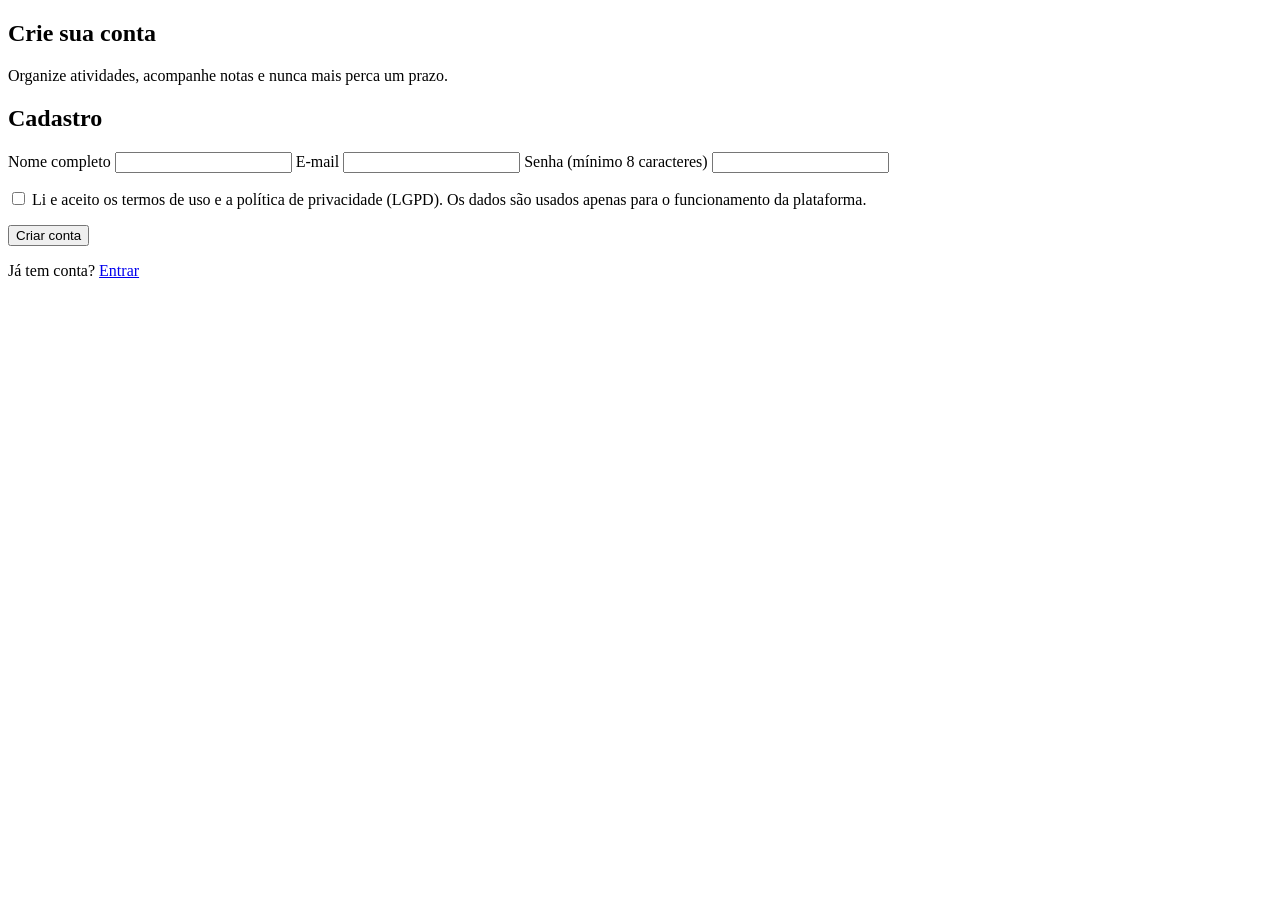
==== backend/src/main/resources/static/cadastro.html @ 70434d5b "Initial commit" ====
<!DOCTYPE html>
<html lang="pt-BR">
<head>
<meta charset="utf-8">
<meta name="viewport" content="width=device-width, initial-scale=1">
<title>Cadastro — Learning Score</title>
<link rel="preconnect" href="https://fonts.googleapis.com"><link rel="preconnect" href="https://fonts.gstatic.com" crossorigin>
<link href="https://fonts.googleapis.com/css2?family=Bricolage+Grotesque:wght@600;700&family=Public+Sans:wght@400;500;600&display=swap" rel="stylesheet">
<link rel="stylesheet" href="/css/estilo.css">
</head>
<body>
<div class="auth">
  <section class="auth-lado" aria-label="Apresentação">
    <h1>Crie sua conta</h1>
    <p>Organize atividades, acompanhe notas e nunca mais perca um prazo.</p>
  </section>
  <main class="auth-form" id="conteudo">
    <h2>Cadastro</h2>
    <div id="erro" class="aviso erro" role="alert" hidden></div>
    <form id="form" novalidate>
      <label for="nome">Nome completo</label>
      <input id="nome" autocomplete="name" maxlength="120" required>
      <label for="email">E-mail</label>
      <input id="email" type="email" autocomplete="username" required>
      <label for="senha">Senha (mínimo 8 caracteres)</label>
      <input id="senha" type="password" autocomplete="new-password" minlength="8" maxlength="72" required>
      <div class="linha-check" style="margin-top:1rem">
        <input id="termos" type="checkbox" required>
        <label for="termos" style="margin:0;font-weight:500">Li e aceito os termos de uso e a política de privacidade (LGPD). Os dados são usados apenas para o funcionamento da plataforma.</label>
      </div>
      <p><button class="btn" type="submit" id="enviar">Criar conta</button></p>
    </form>
    <p>Já tem conta? <a href="/login.html">Entrar</a></p>
  </main>
</div>
<script src="/js/core.js"></script>
<script>
  document.getElementById('form').addEventListener('submit', async ev => {
    ev.preventDefault();
    const erro = document.getElementById('erro'); erro.hidden = true;
    const btn = document.getElementById('enviar'); btn.disabled = true;
    try {
      await api.post('/api/auth/register', { nome: nome.value, email: email.value, senha: senha.value, aceitouTermos: termos.checked });
      await api.post('/api/auth/login', { email: email.value, senha: senha.value });
      location.href = '/app.html#/dashboard';
    } catch (e) {
      const campos = e.campos ? ' ' + Object.values(e.campos).join(' ') : '';
      erro.textContent = e.message + campos; erro.hidden = false; btn.disabled = false;
    }
  });
</script>
</body>
</html>
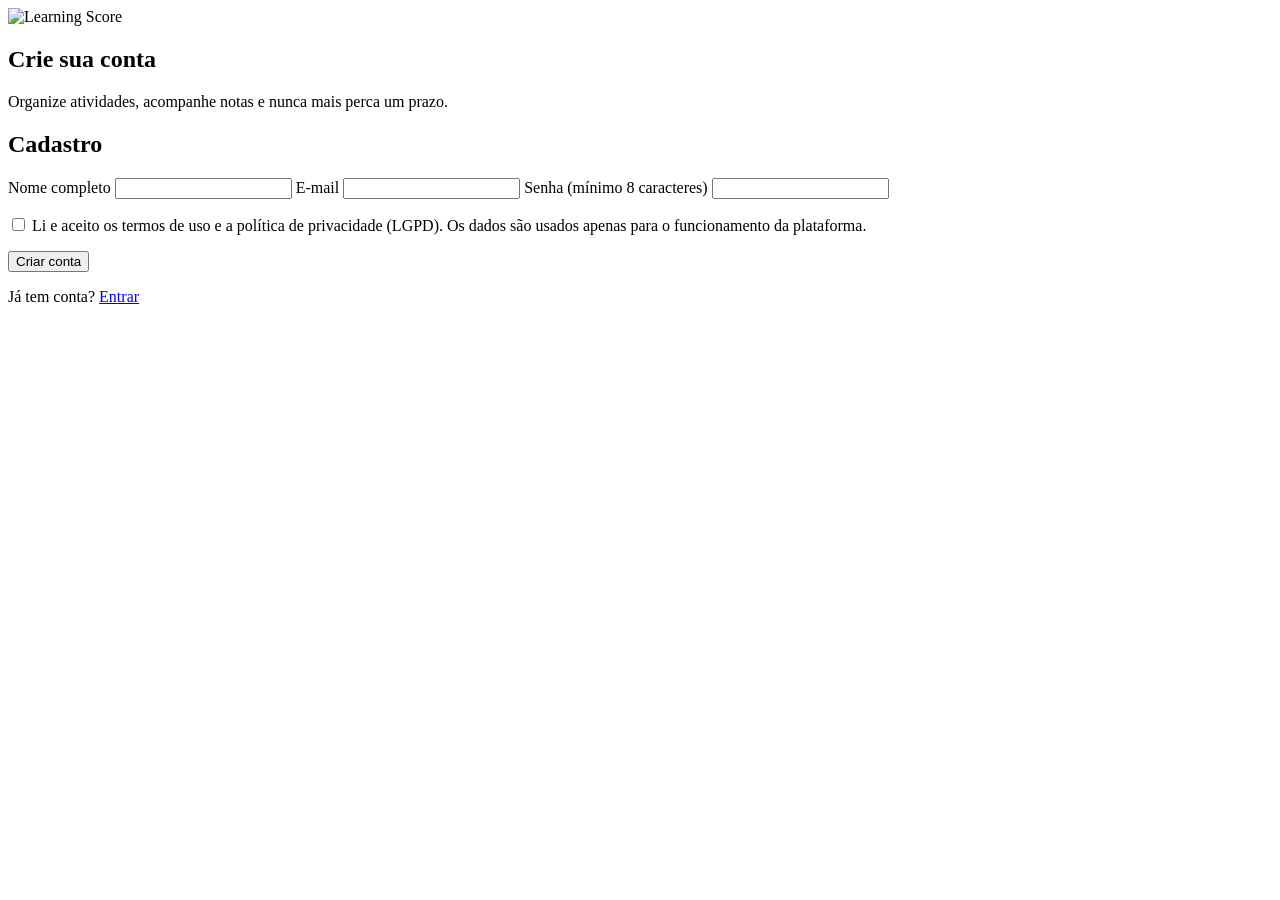
==== commit 8171265c: "Inclusão das logos" ====
--- a/backend/src/main/resources/static/cadastro.html
+++ b/backend/src/main/resources/static/cadastro.html
@@ -7,10 +7,13 @@
 <link rel="preconnect" href="https://fonts.googleapis.com"><link rel="preconnect" href="https://fonts.gstatic.com" crossorigin>
 <link href="https://fonts.googleapis.com/css2?family=Bricolage+Grotesque:wght@600;700&family=Public+Sans:wght@400;500;600&display=swap" rel="stylesheet">
 <link rel="stylesheet" href="/css/estilo.css">
+<link rel="icon" href="/img/favicon.ico" sizes="any">
+<link rel="icon" type="image/png" sizes="192x192" href="/img/favicon-192.png">
 </head>
 <body>
 <div class="auth">
   <section class="auth-lado" aria-label="Apresentação">
+    <img src="/img/logo-completo.png" alt="Learning Score">
     <h1>Crie sua conta</h1>
     <p>Organize atividades, acompanhe notas e nunca mais perca um prazo.</p>
   </section>
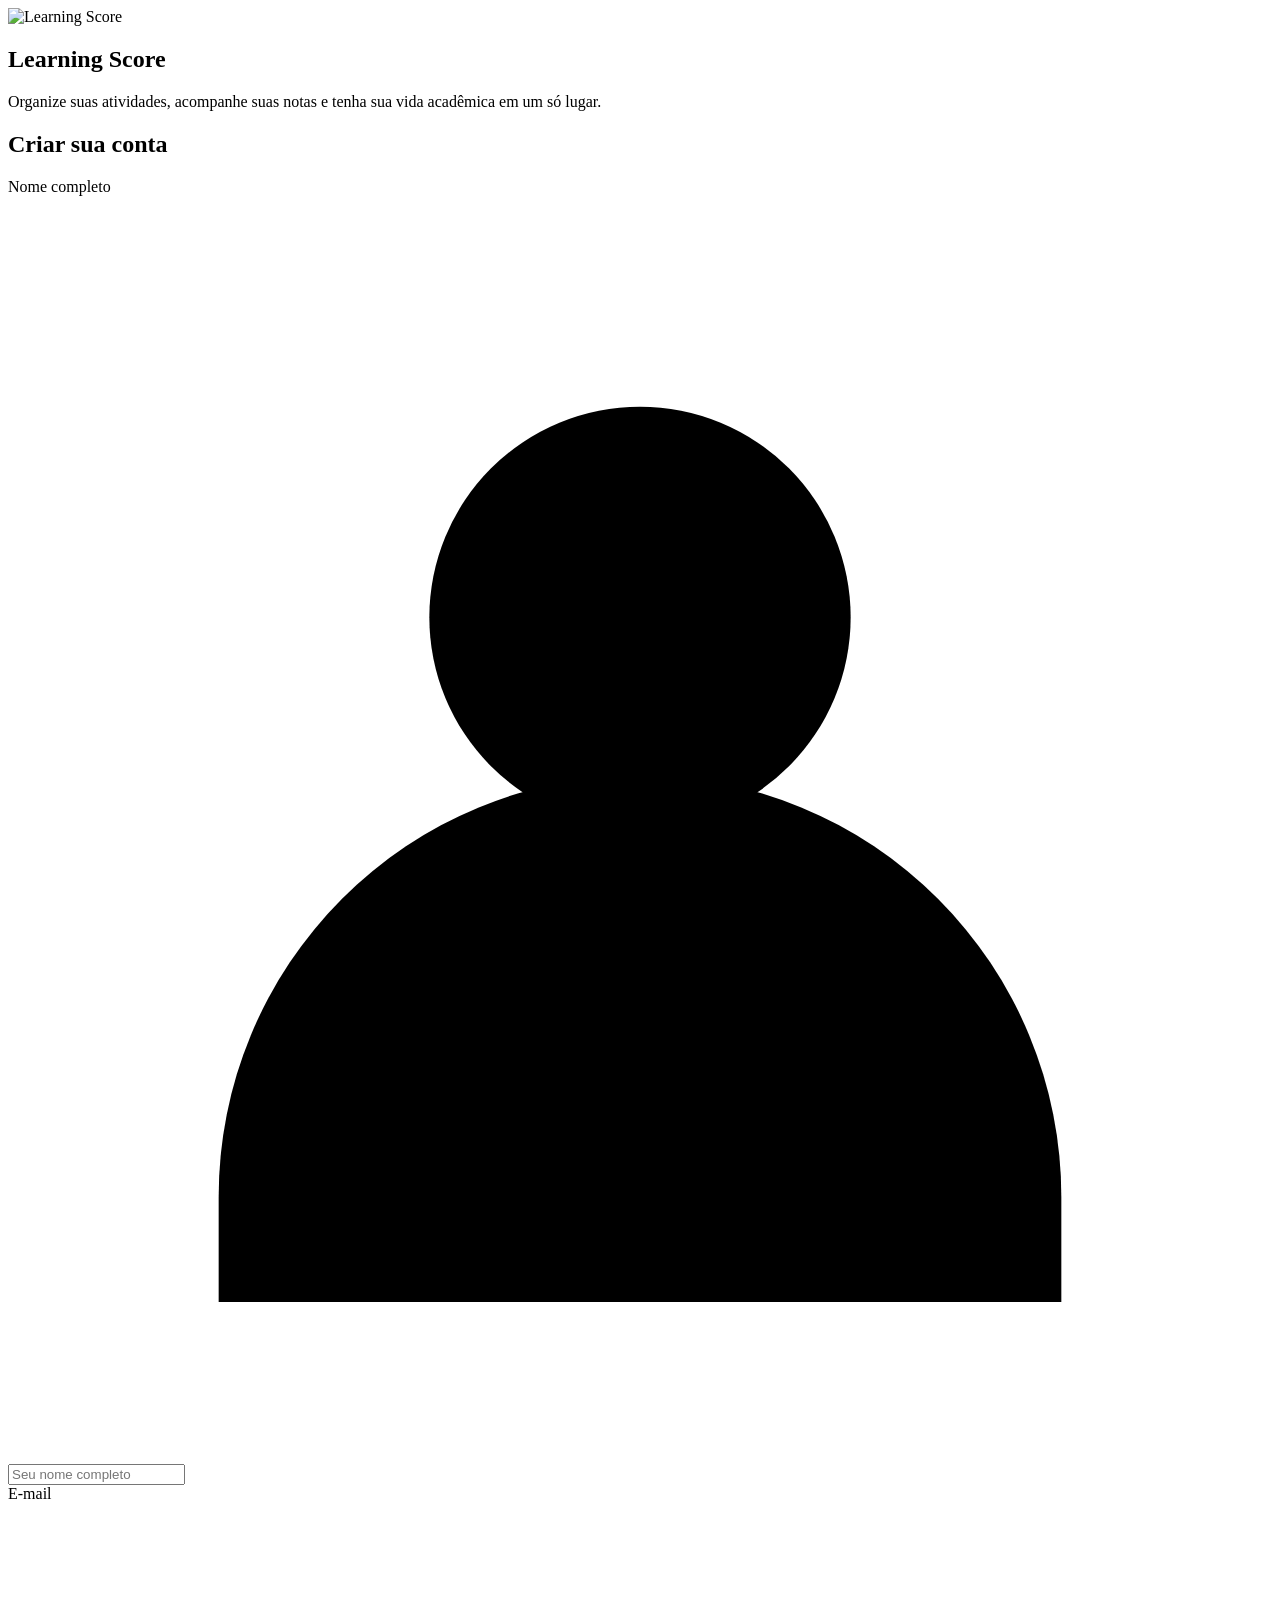
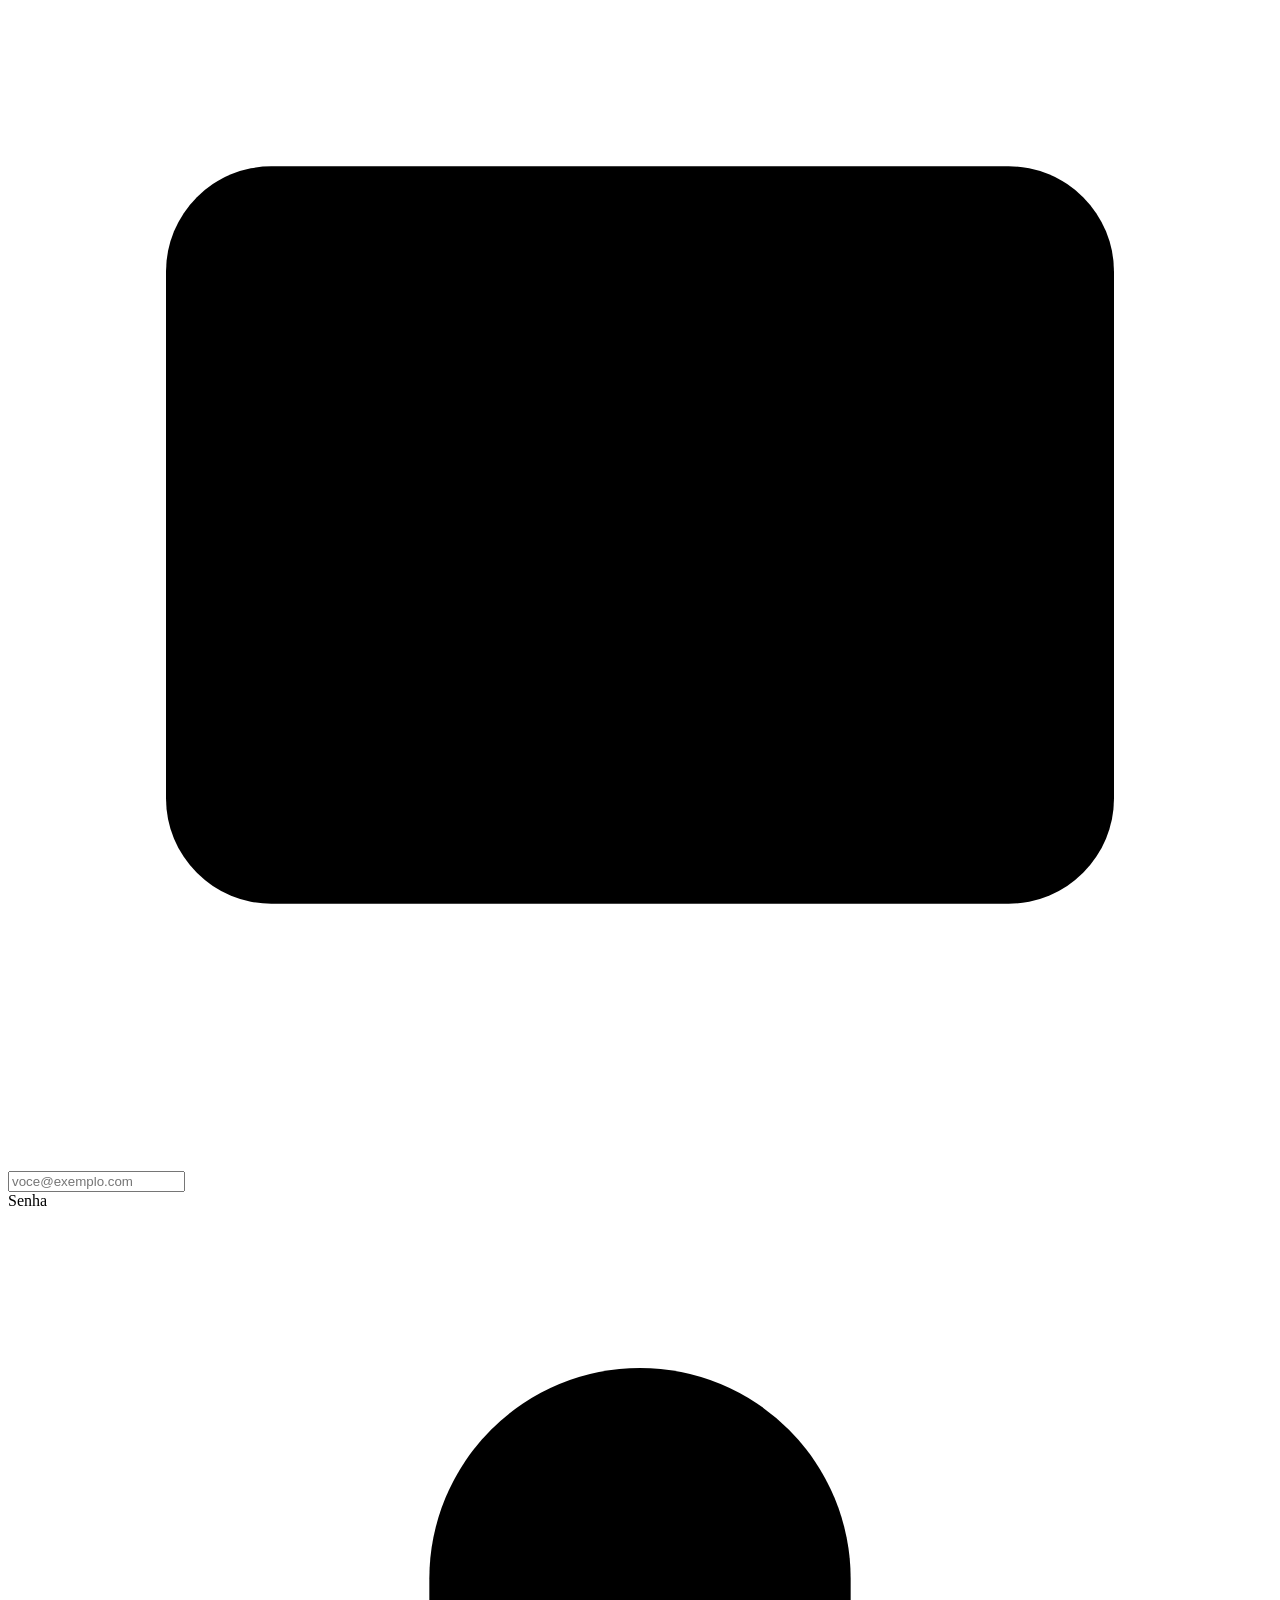
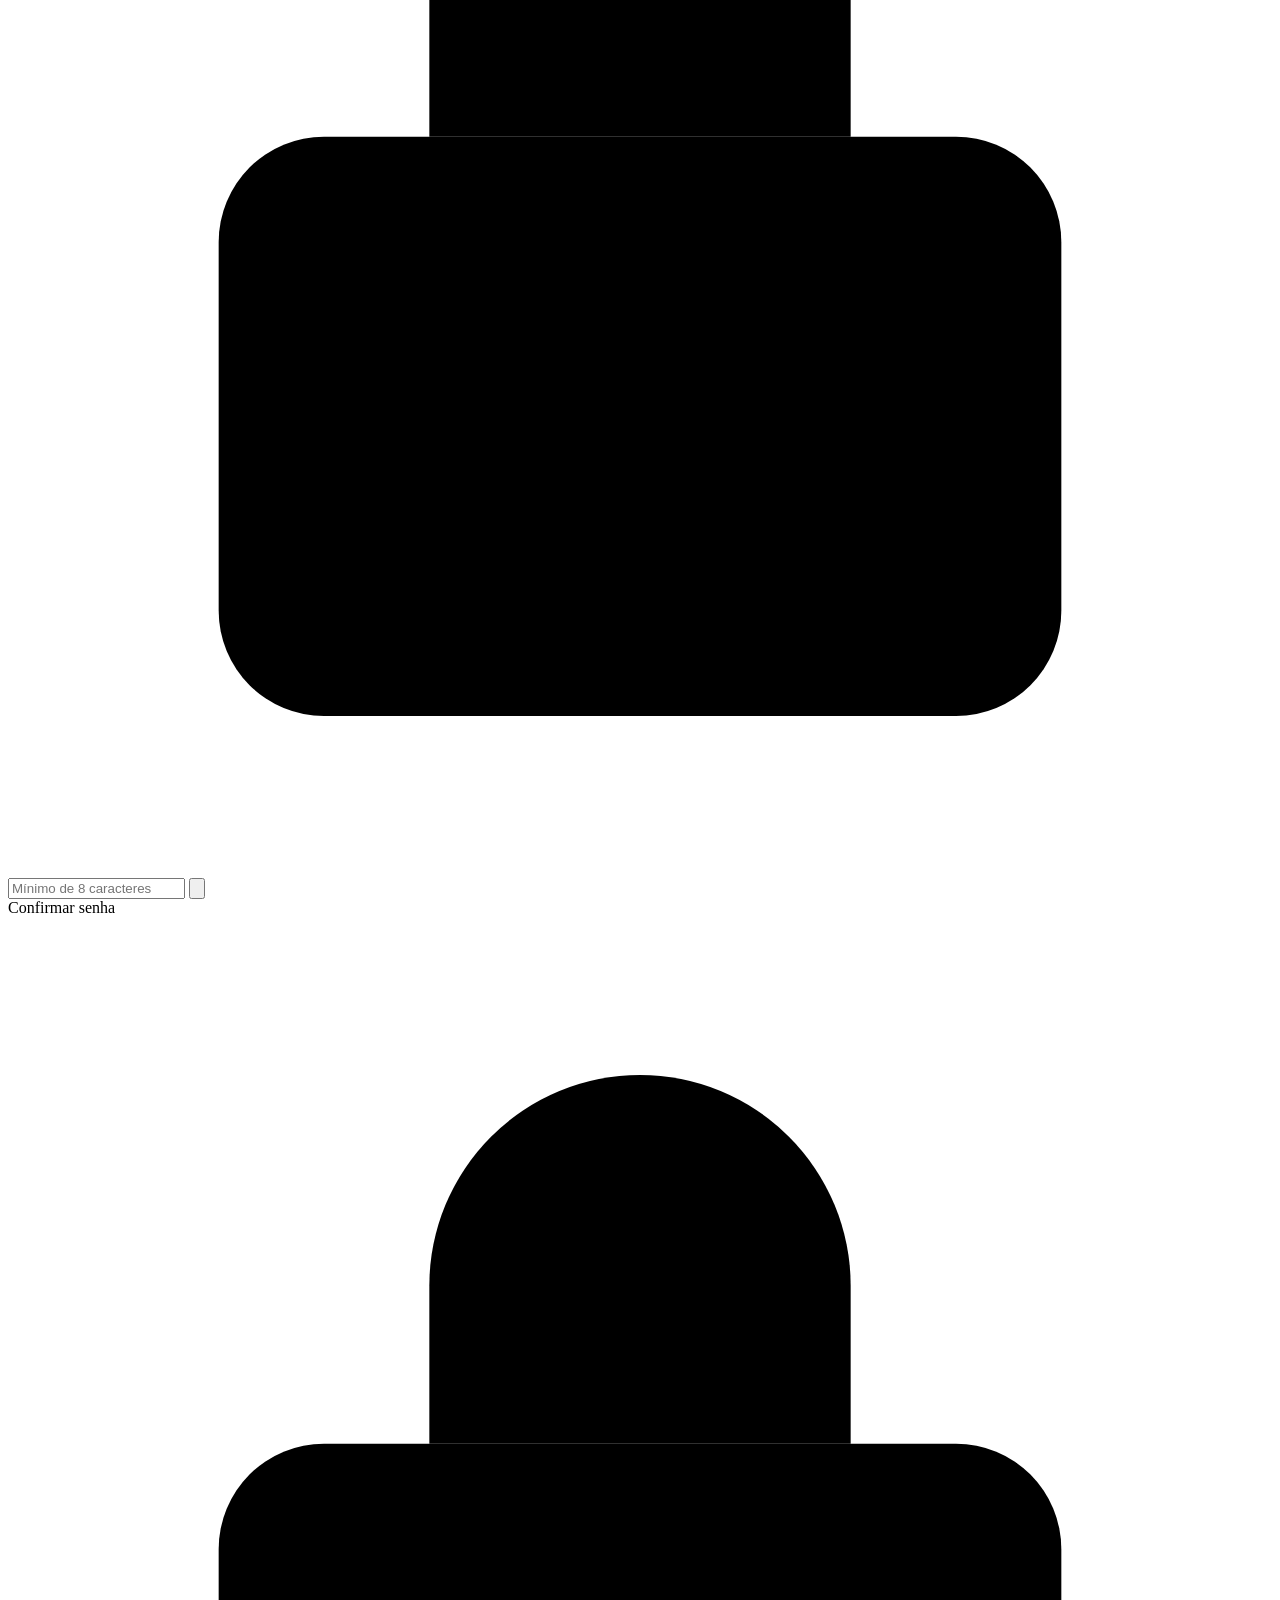
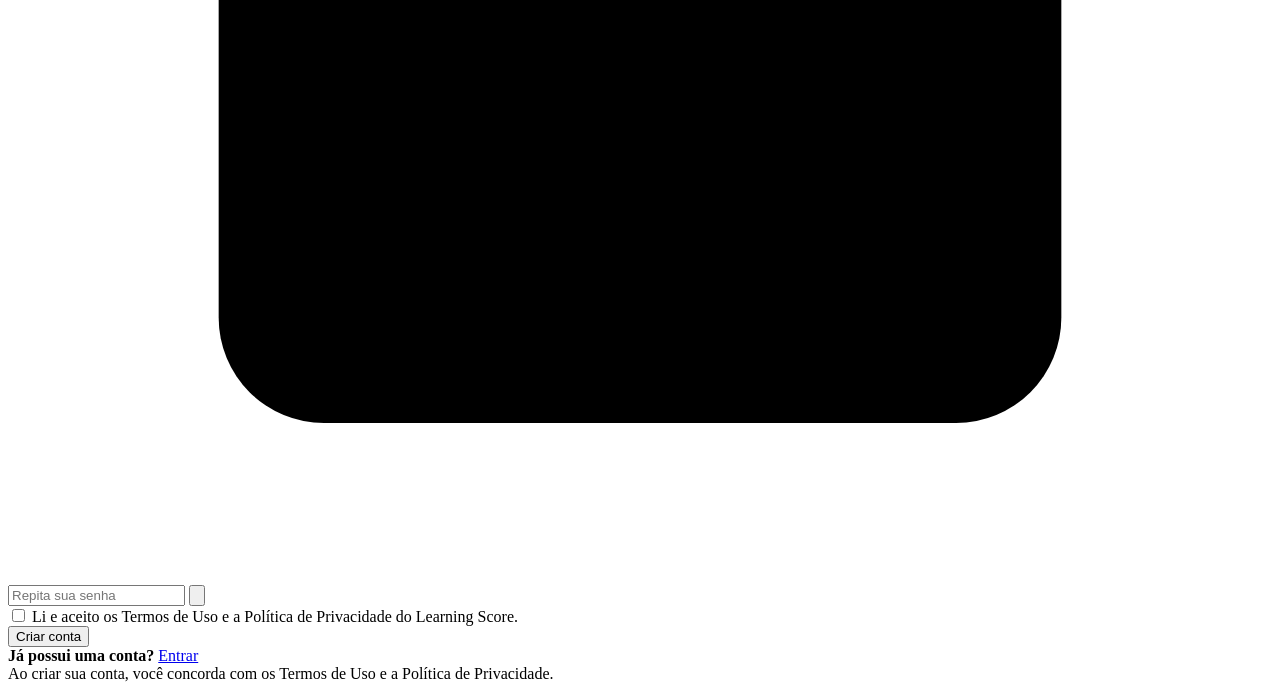
==== commit 1cd5b73b: "alteração tela login e tela cadastro" ====
--- a/backend/src/main/resources/static/cadastro.html
+++ b/backend/src/main/resources/static/cadastro.html
@@ -1,56 +1,301 @@
+
 <!DOCTYPE html>
 <html lang="pt-BR">
+
 <head>
-<meta charset="utf-8">
-<meta name="viewport" content="width=device-width, initial-scale=1">
-<title>Cadastro — Learning Score</title>
-<link rel="preconnect" href="https://fonts.googleapis.com"><link rel="preconnect" href="https://fonts.gstatic.com" crossorigin>
-<link href="https://fonts.googleapis.com/css2?family=Bricolage+Grotesque:wght@600;700&family=Public+Sans:wght@400;500;600&display=swap" rel="stylesheet">
-<link rel="stylesheet" href="/css/estilo.css">
-<link rel="icon" href="/img/favicon.ico" sizes="any">
-<link rel="icon" type="image/png" sizes="192x192" href="/img/favicon-192.png">
+  <meta charset="utf-8">
+  <meta name="viewport" content="width=device-width, initial-scale=1">
+
+  <title>Cadastro — Learning Score</title>
+
+  <link rel="preconnect" href="https://fonts.googleapis.com">
+  <link rel="preconnect" href="https://fonts.gstatic.com" crossorigin>
+
+  <link
+          href="https://fonts.googleapis.com/css2?family=Public+Sans:wght@400;500;600;700&display=swap"
+          rel="stylesheet"
+  >
+
+  <link rel="stylesheet" href="/css/estilo.css">
+
+  <link rel="icon" href="/img/favicon.ico" sizes="any">
+  <link rel="icon" type="image/png" sizes="192x192" href="/img/favicon-192.png">
 </head>
-<body>
-<div class="auth">
-  <section class="auth-lado" aria-label="Apresentação">
-    <img src="/img/logo-completo.png" alt="Learning Score">
-    <h1>Crie sua conta</h1>
-    <p>Organize atividades, acompanhe notas e nunca mais perca um prazo.</p>
-  </section>
-  <main class="auth-form" id="conteudo">
-    <h2>Cadastro</h2>
-    <div id="erro" class="aviso erro" role="alert" hidden></div>
-    <form id="form" novalidate>
-      <label for="nome">Nome completo</label>
-      <input id="nome" autocomplete="name" maxlength="120" required>
-      <label for="email">E-mail</label>
-      <input id="email" type="email" autocomplete="username" required>
-      <label for="senha">Senha (mínimo 8 caracteres)</label>
-      <input id="senha" type="password" autocomplete="new-password" minlength="8" maxlength="72" required>
-      <div class="linha-check" style="margin-top:1rem">
-        <input id="termos" type="checkbox" required>
-        <label for="termos" style="margin:0;font-weight:500">Li e aceito os termos de uso e a política de privacidade (LGPD). Os dados são usados apenas para o funcionamento da plataforma.</label>
+
+<body class="pagina-cadastro">
+
+<div class="cadastro-container">
+
+  <div class="cadastro-card">
+
+    <!-- Apresentação -->
+    <section class="cadastro-apresentacao">
+
+      <img
+              src="/img/logo-completo-escuro.png"
+              alt="Learning Score"
+              class="cadastro-logo"
+      >
+
+      <h1 class="sr-only">Learning Score</h1>
+
+      <p>
+        Organize suas atividades, acompanhe
+        suas notas e tenha sua vida acadêmica
+        em um só lugar.
+      </p>
+
+    </section>
+
+    <!-- Formulário -->
+    <main class="cadastro-formulario" id="conteudo">
+
+      <h2>Criar sua conta</h2>
+
+      <div
+              id="erro"
+              class="aviso erro"
+              role="alert"
+              hidden
+      ></div>
+
+      <form id="form" novalidate>
+
+        <label for="nome">Nome completo</label>
+
+        <div class="cadastro-campo">
+          <svg viewBox="0 0 24 24" aria-hidden="true">
+            <circle cx="12" cy="8" r="4"/>
+            <path d="M4 21v-2a8 8 0 0 1 16 0v2"/>
+          </svg>
+
+          <input
+                  id="nome"
+                  type="text"
+                  placeholder="Seu nome completo"
+                  autocomplete="name"
+                  maxlength="120"
+                  required
+          >
+        </div>
+
+        <label for="email">E-mail</label>
+
+        <div class="cadastro-campo">
+          <svg viewBox="0 0 24 24" aria-hidden="true">
+            <rect x="3" y="5" width="18" height="14" rx="2"/>
+            <path d="m3 7 9 6 9-6"/>
+          </svg>
+
+          <input
+                  id="email"
+                  type="email"
+                  placeholder="voce@exemplo.com"
+                  autocomplete="username"
+                  required
+          >
+        </div>
+
+        <label for="senha">Senha</label>
+
+        <div class="cadastro-campo">
+          <svg viewBox="0 0 24 24" aria-hidden="true">
+            <rect x="4" y="10" width="16" height="11" rx="2"/>
+            <path d="M8 10V7a4 4 0 0 1 8 0v3"/>
+          </svg>
+
+          <input
+                  id="senha"
+                  type="password"
+                  placeholder="Mínimo de 8 caracteres"
+                  autocomplete="new-password"
+                  minlength="8"
+                  maxlength="72"
+                  required
+          >
+
+          <button
+                  type="button"
+                  class="cadastro-olho"
+                  data-alvo="senha"
+                  aria-label="Mostrar senha"
+                  aria-pressed="false"
+          >
+            <svg viewBox="0 0 24 24" aria-hidden="true">
+              <path d="M2 12s4-7 10-7 10 7 10 7-4 7-10 7S2 12 2 12Z"/>
+              <circle cx="12" cy="12" r="3"/>
+            </svg>
+          </button>
+        </div>
+
+        <label for="confirmar-senha">Confirmar senha</label>
+
+        <div class="cadastro-campo">
+          <svg viewBox="0 0 24 24" aria-hidden="true">
+            <rect x="4" y="10" width="16" height="11" rx="2"/>
+            <path d="M8 10V7a4 4 0 0 1 8 0v3"/>
+          </svg>
+
+          <input
+                  id="confirmar-senha"
+                  type="password"
+                  placeholder="Repita sua senha"
+                  autocomplete="new-password"
+                  minlength="8"
+                  maxlength="72"
+                  required
+          >
+
+          <button
+                  type="button"
+                  class="cadastro-olho"
+                  data-alvo="confirmar-senha"
+                  aria-label="Mostrar senha"
+                  aria-pressed="false"
+          >
+            <svg viewBox="0 0 24 24" aria-hidden="true">
+              <path d="M2 12s4-7 10-7 10 7 10 7-4 7-10 7S2 12 2 12Z"/>
+              <circle cx="12" cy="12" r="3"/>
+            </svg>
+          </button>
+        </div>
+
+        <!-- Aceite dos termos -->
+        <div class="cadastro-termos">
+          <input
+                  id="termos"
+                  type="checkbox"
+                  required
+          >
+
+          <label for="termos">
+            Li e aceito os Termos de Uso e a
+            Política de Privacidade do Learning Score.
+          </label>
+        </div>
+
+        <button
+                type="submit"
+                id="enviar"
+                class="cadastro-enviar"
+        >
+          Criar conta
+        </button>
+
+      </form>
+
+      <div class="cadastro-login">
+        <strong>Já possui uma conta?</strong>
+
+        <a href="/login.html">
+          Entrar
+        </a>
       </div>
-      <p><button class="btn" type="submit" id="enviar">Criar conta</button></p>
-    </form>
-    <p>Já tem conta? <a href="/login.html">Entrar</a></p>
-  </main>
+
+    </main>
+
+  </div>
+
+  <footer class="cadastro-rodape">
+    Ao criar sua conta, você concorda com os
+    Termos de Uso e a Política de Privacidade.
+  </footer>
+
 </div>
+
 <script src="/js/core.js"></script>
+
 <script>
+  'use strict';
+
+  // Mostrar ou ocultar senhas
+  document.querySelectorAll('.cadastro-olho').forEach(botao => {
+    botao.addEventListener('click', () => {
+      const campo = document.getElementById(botao.dataset.alvo);
+      const visivel = campo.type === 'password';
+
+      campo.type = visivel ? 'text' : 'password';
+
+      botao.setAttribute('aria-pressed', String(visivel));
+      botao.setAttribute(
+              'aria-label',
+              visivel ? 'Ocultar senha' : 'Mostrar senha'
+      );
+    });
+  });
+
+  // Cadastro de usuário
   document.getElementById('form').addEventListener('submit', async ev => {
     ev.preventDefault();
-    const erro = document.getElementById('erro'); erro.hidden = true;
-    const btn = document.getElementById('enviar'); btn.disabled = true;
+
+    const erro = document.getElementById('erro');
+    const btn = document.getElementById('enviar');
+
+    const nome = document.getElementById('nome').value.trim();
+    const email = document.getElementById('email').value.trim();
+    const senha = document.getElementById('senha').value;
+    const confirmar = document.getElementById('confirmar-senha').value;
+    const termos = document.getElementById('termos').checked;
+
+    erro.hidden = true;
+
+    function mostrarErro(mensagem) {
+      erro.textContent = mensagem;
+      erro.hidden = false;
+    }
+
+    if (!nome || !email || !senha || !confirmar) {
+      mostrarErro('Preencha todos os campos.');
+      return;
+    }
+
+    if (!document.getElementById('email').checkValidity()) {
+      mostrarErro('Informe um e-mail válido.');
+      return;
+    }
+
+    if (senha.length < 8 || senha.length > 72) {
+      mostrarErro('A senha deve ter entre 8 e 72 caracteres.');
+      return;
+    }
+
+    if (senha !== confirmar) {
+      mostrarErro('As senhas não coincidem.');
+      return;
+    }
+
+    if (!termos) {
+      mostrarErro('É necessário aceitar os Termos de Uso.');
+      return;
+    }
+
+    btn.disabled = true;
+
     try {
-      await api.post('/api/auth/register', { nome: nome.value, email: email.value, senha: senha.value, aceitouTermos: termos.checked });
-      await api.post('/api/auth/login', { email: email.value, senha: senha.value });
+      await api.post('/api/auth/register', {
+        nome,
+        email,
+        senha,
+        aceitouTermos: termos
+      });
+
+      await api.post('/api/auth/login', {
+        email,
+        senha
+      });
+
       location.href = '/app.html#/dashboard';
+
     } catch (e) {
-      const campos = e.campos ? ' ' + Object.values(e.campos).join(' ') : '';
-      erro.textContent = e.message + campos; erro.hidden = false; btn.disabled = false;
+      const campos = e.campos
+              ? ' ' + Object.values(e.campos).join(' ')
+              : '';
+
+      mostrarErro((e.message || 'Erro ao criar conta.') + campos);
+      btn.disabled = false;
     }
   });
 </script>
+
 </body>
 </html>
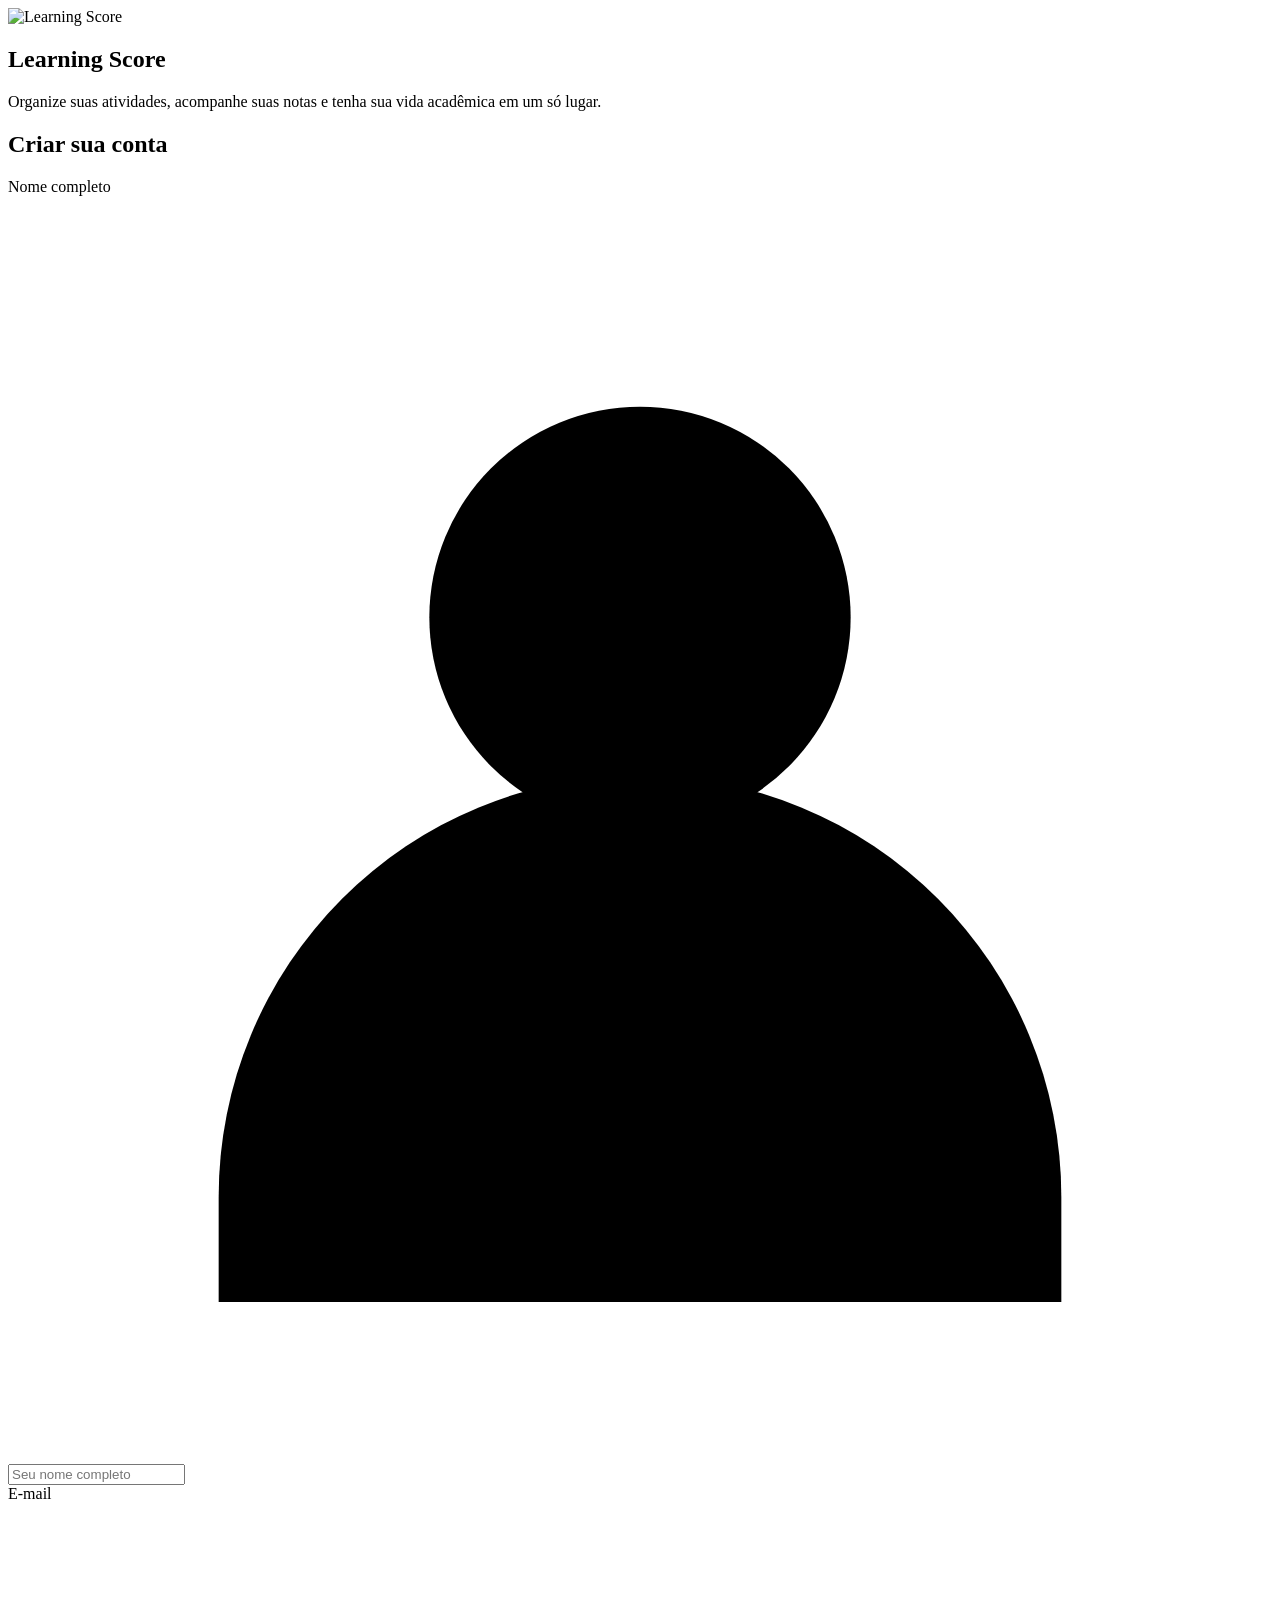
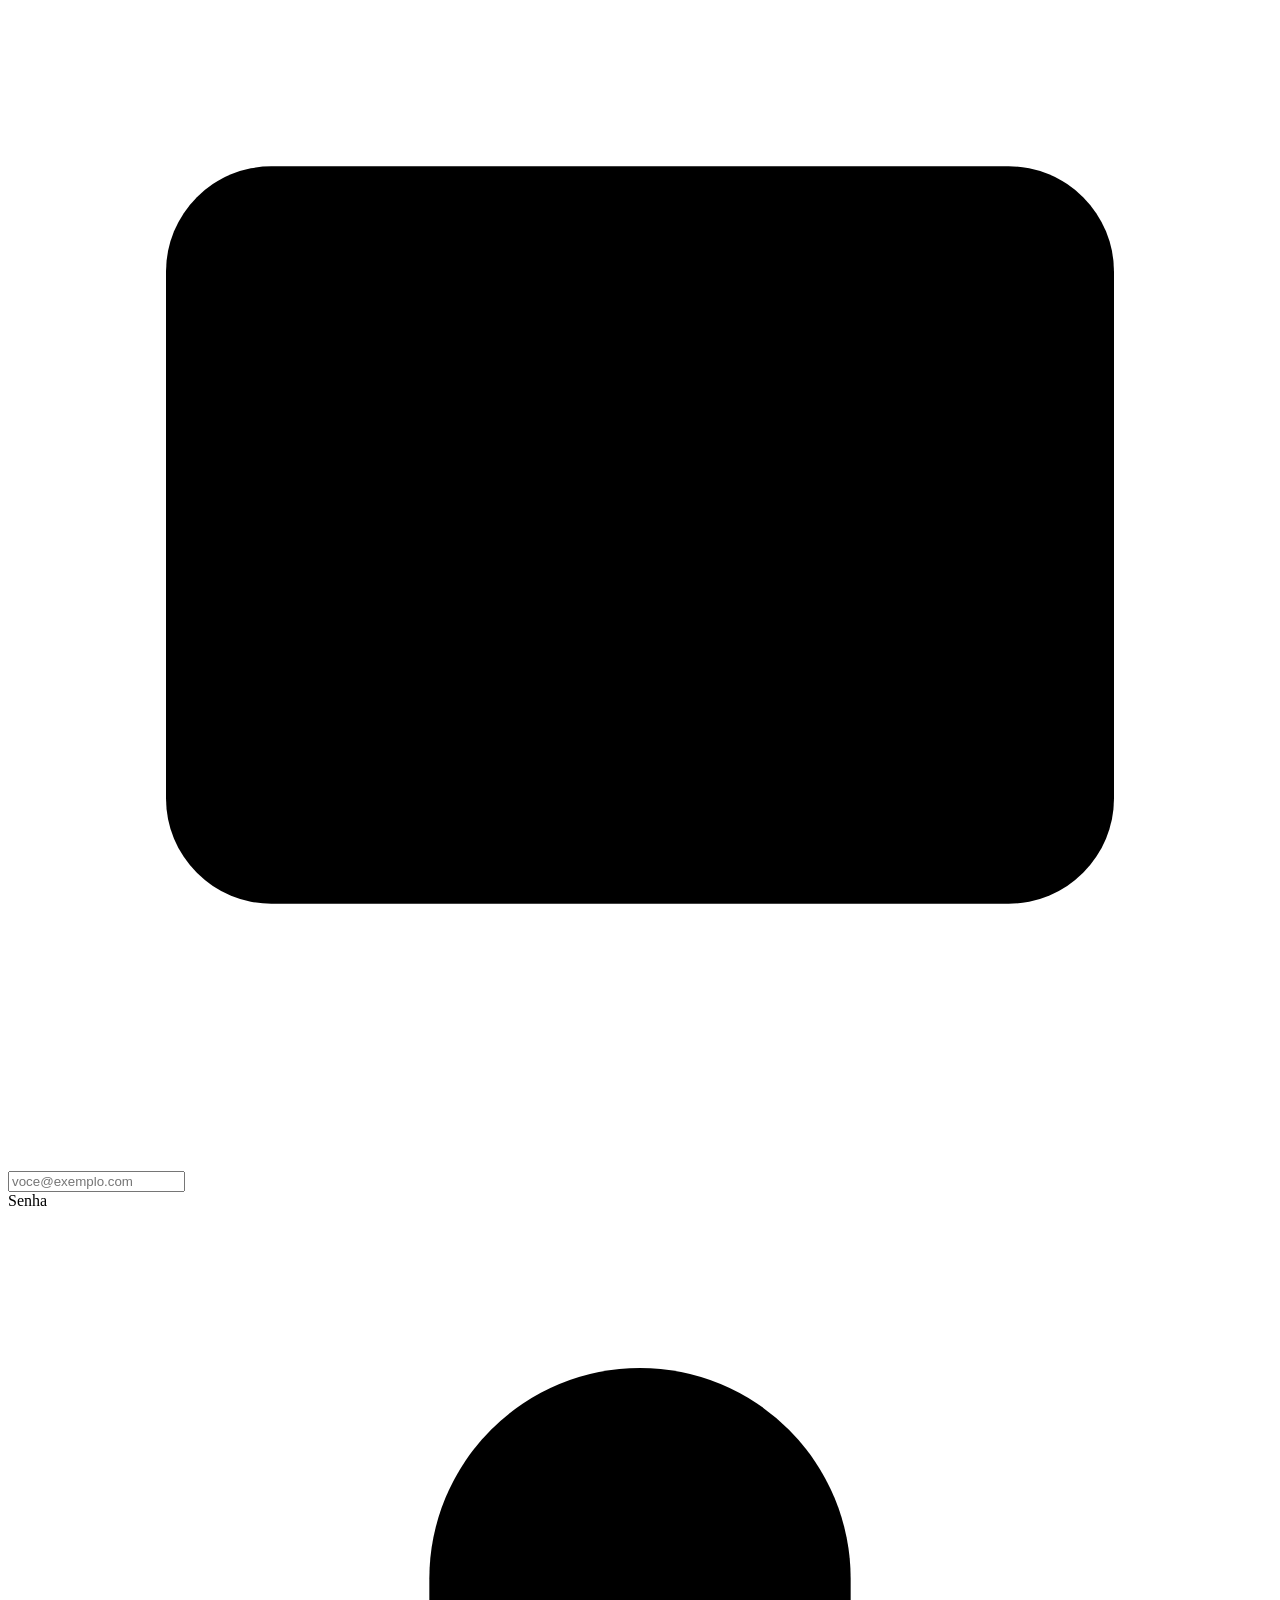
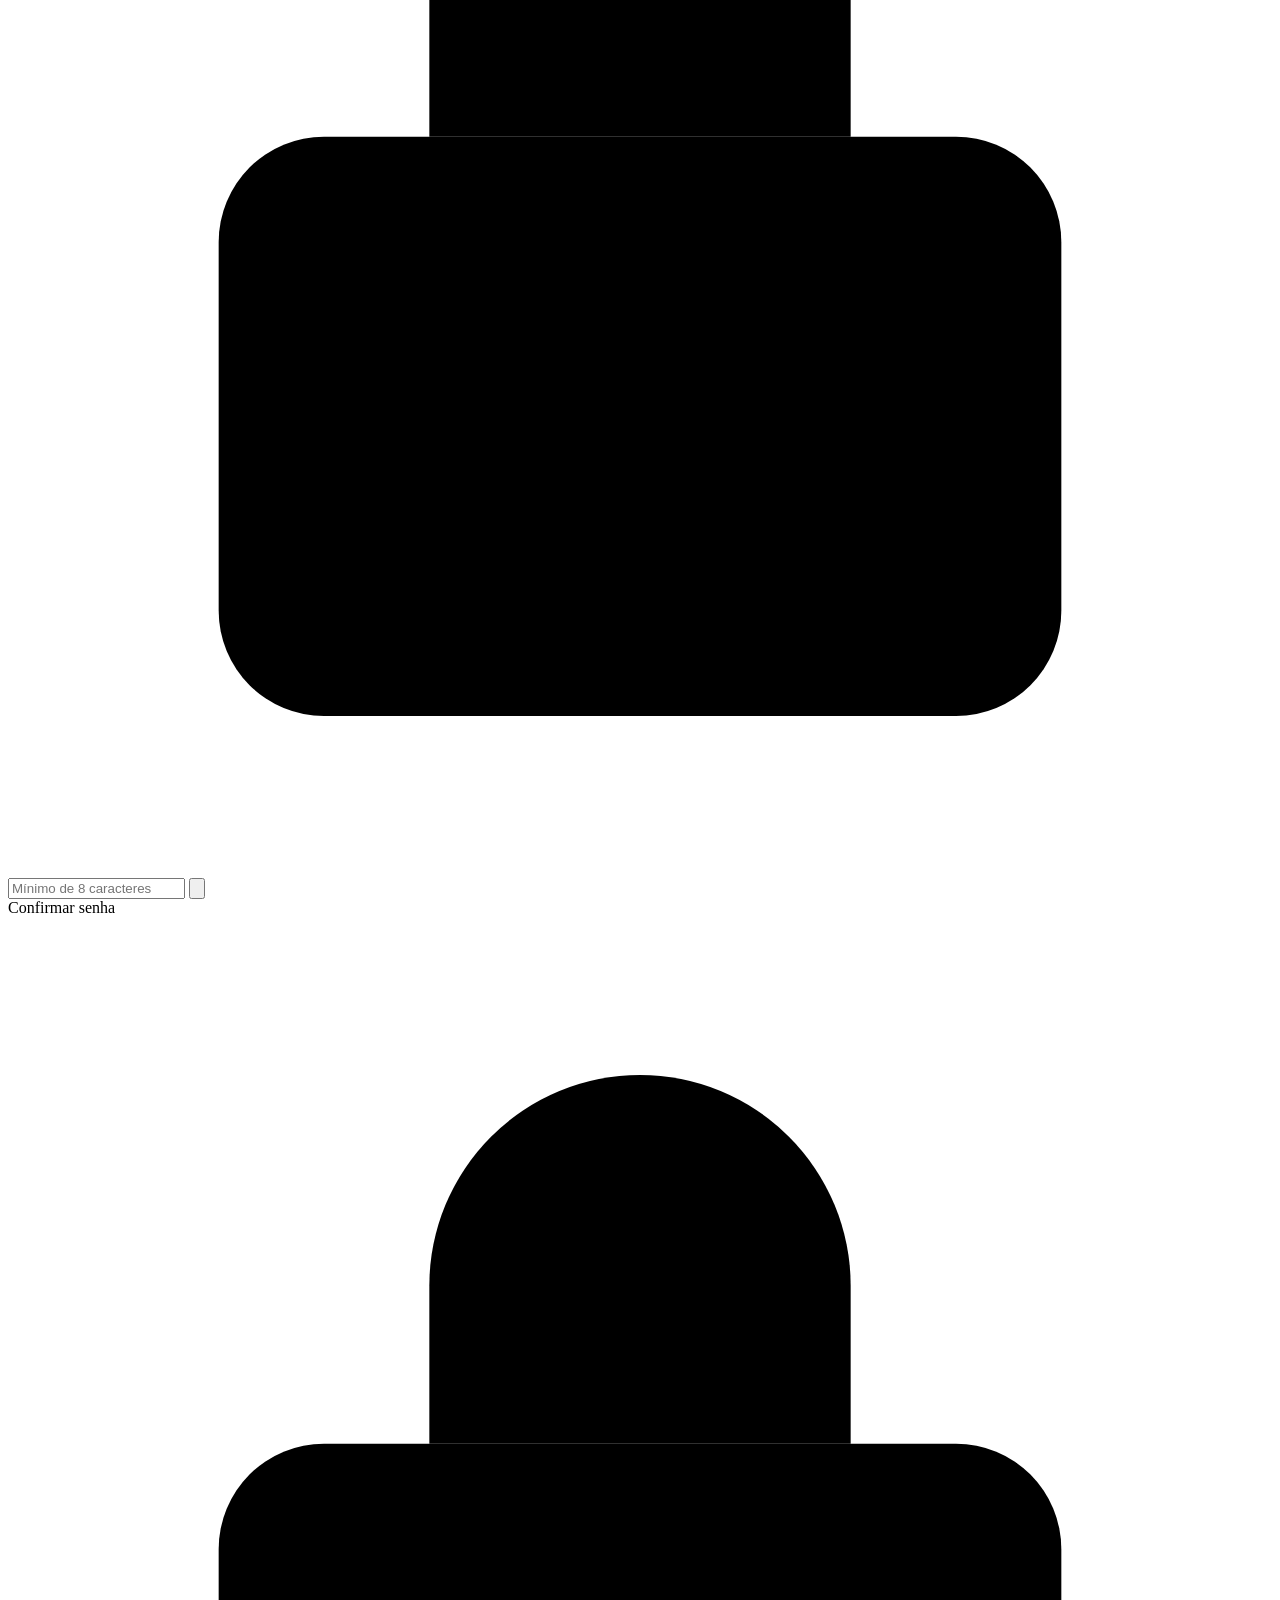
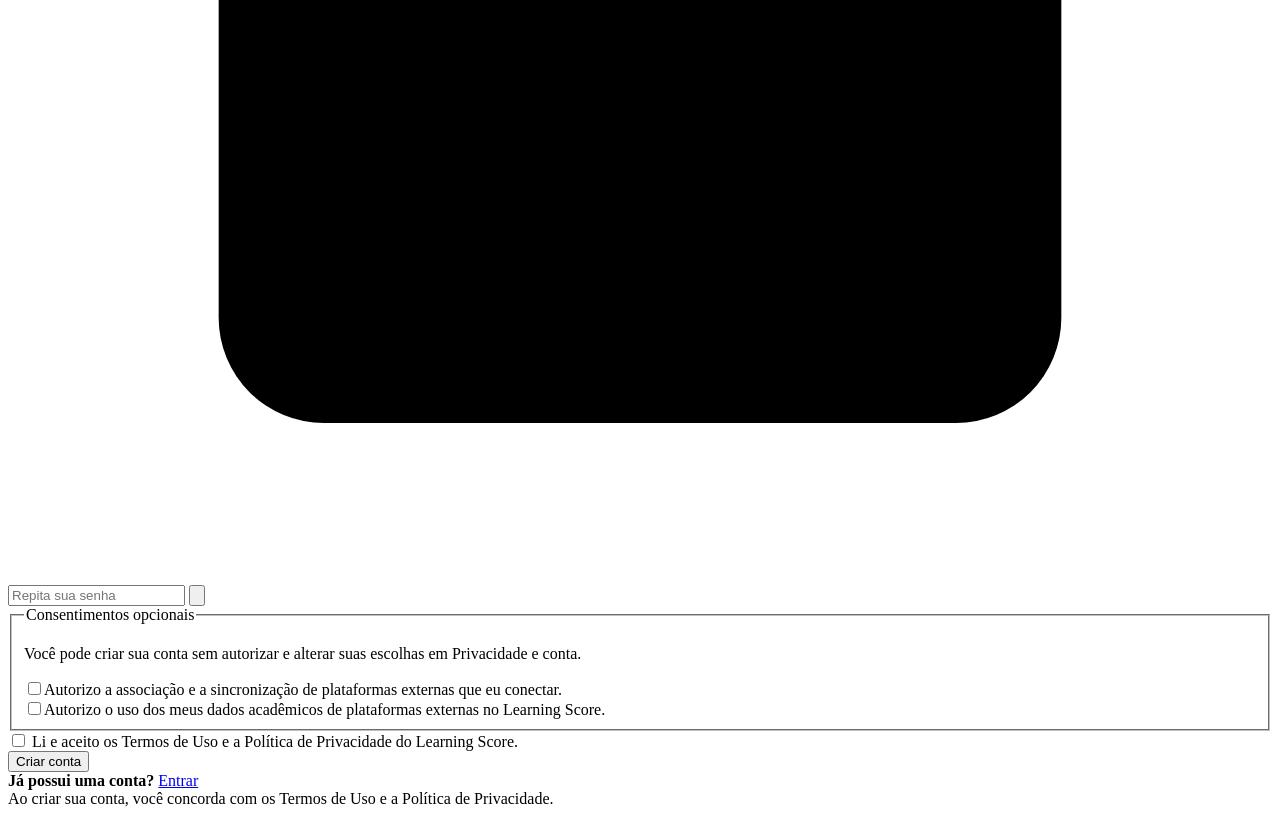
==== commit 71ec1cb5: "Atualização 17.11 Agora o estudante pode enviar uma sugestão de conteúdo para o e-mail do professor," ====
--- a/backend/src/main/resources/static/cadastro.html
+++ b/backend/src/main/resources/static/cadastro.html
@@ -159,6 +159,13 @@
             </svg>
           </button>
         </div>
+
+        <fieldset class="cadastro-consentimentos">
+          <legend>Consentimentos opcionais</legend>
+          <p>Você pode criar sua conta sem autorizar e alterar suas escolhas em Privacidade e conta.</p>
+          <div class="cadastro-termos"><input id="consent-integracoes" type="checkbox"><label for="consent-integracoes">Autorizo a associação e a sincronização de plataformas externas que eu conectar.</label></div>
+          <div class="cadastro-termos"><input id="consent-dados" type="checkbox"><label for="consent-dados">Autorizo o uso dos meus dados acadêmicos de plataformas externas no Learning Score.</label></div>
+        </fieldset>
 
         <!-- Aceite dos termos -->
         <div class="cadastro-termos">
@@ -276,7 +283,9 @@
         nome,
         email,
         senha,
-        aceitouTermos: termos
+        aceitouTermos: termos,
+        consentiuIntegracoes: document.getElementById('consent-integracoes').checked,
+        consentiuUsoDadosExternos: document.getElementById('consent-dados').checked
       });
 
       await api.post('/api/auth/login', {
